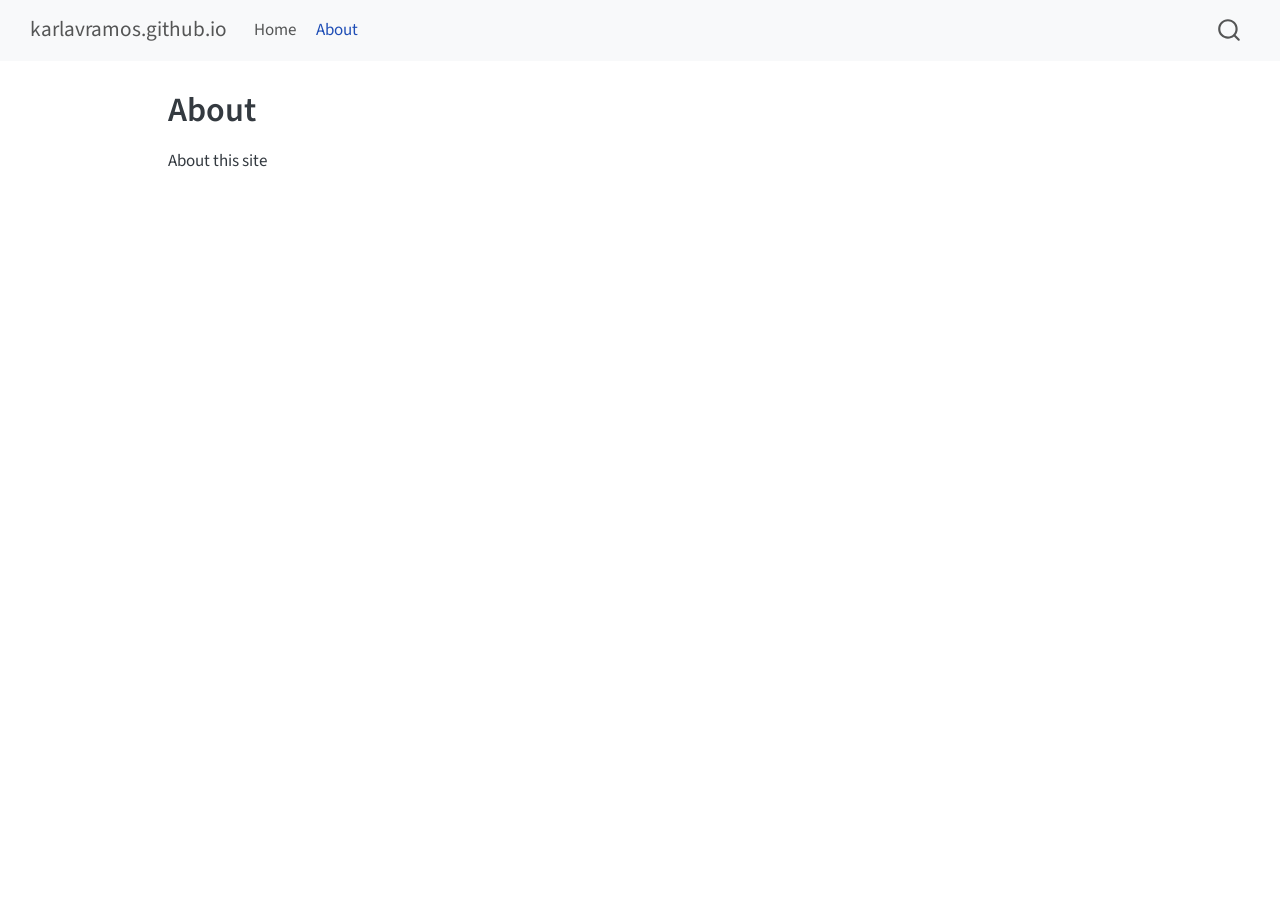
==== docs/about.html @ ef81c5fa "add initial website files" ====
<!DOCTYPE html>
<html xmlns="http://www.w3.org/1999/xhtml" lang="en" xml:lang="en"><head>

<meta charset="utf-8">
<meta name="generator" content="quarto-1.10.18">

<meta name="viewport" content="width=device-width, initial-scale=1.0, user-scalable=yes">


<title>About – karlavramos.github.io</title>
<style>
/* Default styles provided by pandoc.
** See https://pandoc.org/MANUAL.html#variables-for-html for config info.
*/
span.smallcaps{font-variant: small-caps;}
div.columns{display: flex; gap: 1.5em;}
div.column{flex: auto;}
@media screen {
div.columns{gap: min(4vw, 1.5em);}
div.column{overflow-x: auto;}
}
div.hanging-indent{margin-left: 1.5em; text-indent: -1.5em;}
ul.task-list{list-style: none;}
ul.task-list li input[type="checkbox"] {
  width: 0.8em;
  margin: 0 0.8em 0.2em -1em; /* quarto-specific, see https://github.com/quarto-dev/quarto-cli/issues/4556 */ 
  vertical-align: middle;
}
</style>


<script src="site_libs/quarto-nav/quarto-nav.js"></script>
<script src="site_libs/quarto-nav/headroom.min.js"></script>
<script src="site_libs/clipboard/clipboard.min.js"></script>
<script src="site_libs/quarto-search/autocomplete.umd.js"></script>
<script src="site_libs/quarto-search/fuse.min.js"></script>
<script src="site_libs/quarto-search/quarto-search.js"></script>
<meta name="quarto:offset" content="./">
<script src="site_libs/quarto-html/quarto.js" type="module"></script>
<script src="site_libs/quarto-html/tabsets/tabsets.js" type="module"></script>
<script src="site_libs/quarto-html/popper.min.js"></script>
<script src="site_libs/quarto-html/tippy.umd.min.js"></script>
<script src="site_libs/quarto-html/anchor.min.js"></script>
<link href="site_libs/quarto-html/tippy.css" rel="stylesheet">
<link href="site_libs/quarto-html/quarto-syntax-highlighting-64a204ab8560d761af7679ceaba22944.css" rel="stylesheet" id="quarto-text-highlighting-styles">
<script src="site_libs/bootstrap/bootstrap.min.js"></script>
<link href="site_libs/bootstrap/bootstrap-icons.css" rel="stylesheet">
<link href="site_libs/bootstrap/bootstrap-445b8638c3d06994fee0907d791121c4.min.css" rel="stylesheet" append-hash="true" id="quarto-bootstrap" data-mode="light">
<script id="quarto-search-options" type="application/json">{
  "location": "navbar",
  "copy-button": false,
  "collapse-after": 3,
  "panel-placement": "end",
  "type": "overlay",
  "limit": 50,
  "keyboard-shortcut": [
    "f",
    "/",
    "s"
  ],
  "show-item-context": false,
  "language": {
    "search-no-results-text": "No results",
    "search-matching-documents-text": "matching documents",
    "search-copy-link-title": "Copy link to search",
    "search-hide-matches-text": "Hide additional matches",
    "search-more-match-text": "more match in this document",
    "search-more-matches-text": "more matches in this document",
    "search-clear-button-title": "Clear",
    "search-text-placeholder": "",
    "search-detached-cancel-button-title": "Cancel",
    "search-submit-button-title": "Submit",
    "search-label": "Search"
  }
}</script>


<link rel="stylesheet" href="styles.css">
</head>

<body class="nav-fixed quarto-light">

<div id="quarto-search-results"></div>
  <header id="quarto-header" class="headroom fixed-top">
    <nav class="navbar navbar-expand-lg " data-bs-theme="dark">
      <div class="navbar-container container-fluid">
      <div class="navbar-brand-container mx-auto">
    <a class="navbar-brand" href="./index.html">
    <span class="navbar-title">karlavramos.github.io</span>
    </a>
  </div>
            <div id="quarto-search" class="" title="Search"></div>
          <button class="navbar-toggler" type="button" data-bs-toggle="collapse" data-bs-target="#navbarCollapse" aria-controls="navbarCollapse" role="menu" aria-expanded="false" aria-label="Toggle navigation" onclick="if (window.quartoToggleHeadroom) { window.quartoToggleHeadroom(); }">
  <span class="navbar-toggler-icon"></span>
</button>
          <div class="collapse navbar-collapse" id="navbarCollapse">
            <ul class="navbar-nav navbar-nav-scroll me-auto">
  <li class="nav-item">
    <a class="nav-link" href="./index.html"> 
<span class="menu-text">Home</span></a>
  </li>  
  <li class="nav-item">
    <a class="nav-link active" href="./about.html" aria-current="page"> 
<span class="menu-text">About</span></a>
  </li>  
</ul>
          </div> <!-- /navcollapse -->
            <div class="quarto-navbar-tools">
</div>
      </div> <!-- /container-fluid -->
    </nav>
</header>
<!-- content -->
<div id="quarto-content" class="quarto-container page-columns page-rows-contents page-layout-article page-navbar">
<!-- sidebar -->
<!-- margin-sidebar -->
    <div id="quarto-margin-sidebar" class="sidebar margin-sidebar zindex-bottom">
        
    </div>
<!-- main -->
<main class="content" id="quarto-document-content">

<header id="title-block-header" class="quarto-title-block default">
<div class="quarto-title">
<h1 class="title">About</h1>
</div>



<div class="quarto-title-meta">

    
  
    
  </div>
  


</header>


<p>About this site</p>



</main> <!-- /main -->
<script id="quarto-html-after-body" type="application/javascript">
  window.document.addEventListener("DOMContentLoaded", function (event) {
    const icon = "";
    const anchorJS = new window.AnchorJS();
    anchorJS.options = {
      placement: 'right',
      icon: icon
    };
    anchorJS.add('.anchored');
    const isCodeAnnotation = (el) => {
      for (const clz of el.classList) {
        if (clz.startsWith('code-annotation-')) {                     
          return true;
        }
      }
      return false;
    }
    const onCopySuccess = function(e) {
      // button target
      const button = e.trigger;
      // don't keep focus
      button.blur();
      // flash "checked"
      button.classList.add('code-copy-button-checked');
      var currentTitle = button.getAttribute("title");
      button.setAttribute("title", "Copied!");
      let tooltip;
      if (window.bootstrap) {
        button.setAttribute("data-bs-toggle", "tooltip");
        button.setAttribute("data-bs-placement", "left");
        button.setAttribute("data-bs-title", "Copied!");
        tooltip = new bootstrap.Tooltip(button, 
          { trigger: "manual", 
            customClass: "code-copy-button-tooltip",
            offset: [0, -8]});
        tooltip.show();    
      }
      setTimeout(function() {
        if (tooltip) {
          tooltip.hide();
          button.removeAttribute("data-bs-title");
          button.removeAttribute("data-bs-toggle");
          button.removeAttribute("data-bs-placement");
        }
        button.setAttribute("title", currentTitle);
        button.classList.remove('code-copy-button-checked');
      }, 1000);
      // clear code selection
      e.clearSelection();
    }
    const getTextToCopy = function(trigger) {
      const outerScaffold = trigger.parentElement.cloneNode(true);
      const codeEl = outerScaffold.querySelector('code');
      for (const childEl of codeEl.children) {
        if (isCodeAnnotation(childEl)) {
          childEl.remove();
        }
      }
      return codeEl.innerText;
    }
    const clipboard = new window.ClipboardJS('.code-copy-button:not([data-in-quarto-modal])', {
      text: getTextToCopy
    });
    clipboard.on('success', onCopySuccess);
    if (window.document.getElementById('quarto-embedded-source-code-modal')) {
      const clipboardModal = new window.ClipboardJS('.code-copy-button[data-in-quarto-modal]', {
        text: getTextToCopy,
        container: window.document.getElementById('quarto-embedded-source-code-modal')
      });
      clipboardModal.on('success', onCopySuccess);
    }
      var localhostRegex = new RegExp(/^(?:http|https):\/\/localhost\:?[0-9]*\//);
      var mailtoRegex = new RegExp(/^mailto:/);
        var filterRegex = new RegExp('/' + window.location.host + '/');
      var isInternal = (href) => {
          return filterRegex.test(href) || localhostRegex.test(href) || mailtoRegex.test(href);
      }
      // Inspect non-navigation links and adorn them if external
     var links = window.document.querySelectorAll('a[href]:not(.nav-link):not(.navbar-brand):not(.toc-action):not(.sidebar-link):not(.sidebar-item-toggle):not(.pagination-link):not(.no-external):not([aria-hidden]):not(.dropdown-item):not(.quarto-navigation-tool):not(.about-link)');
      for (var i=0; i<links.length; i++) {
        const link = links[i];
        if (!isInternal(link.href)) {
          // undo the damage that might have been done by quarto-nav.js in the case of
          // links that we want to consider external
          if (link.dataset.originalHref !== undefined) {
            link.href = link.dataset.originalHref;
          }
        }
      }
    function tippyHover(el, contentFn, onTriggerFn, onUntriggerFn) {
      const config = {
        allowHTML: true,
        maxWidth: 500,
        delay: 100,
        arrow: false,
        appendTo: function(el) {
            return el.parentElement;
        },
        interactive: true,
        interactiveBorder: 10,
        theme: 'quarto',
        placement: 'bottom-start',
      };
      if (contentFn) {
        config.content = contentFn;
      }
      if (onTriggerFn) {
        config.onTrigger = onTriggerFn;
      }
      if (onUntriggerFn) {
        config.onUntrigger = onUntriggerFn;
      }
      window.tippy(el, config); 
    }
    const noterefs = window.document.querySelectorAll('a[role="doc-noteref"]');
    for (var i=0; i<noterefs.length; i++) {
      const ref = noterefs[i];
      tippyHover(ref, function() {
        // use id or data attribute instead here
        let href = ref.getAttribute('data-footnote-href') || ref.getAttribute('href');
        try { href = new URL(href).hash; } catch {}
        const id = href.replace(/^#\/?/, "");
        const note = window.document.getElementById(id);
        if (note) {
          return note.innerHTML;
        } else {
          return "";
        }
      });
    }
    const xrefs = window.document.querySelectorAll('a.quarto-xref');
    const processXRef = (id, note) => {
      // Strip column container classes
      const stripColumnClz = (el) => {
        el.classList.remove("page-full", "page-columns");
        if (el.children) {
          for (const child of el.children) {
            stripColumnClz(child);
          }
        }
      }
      stripColumnClz(note)
      if (id === null || id.startsWith('sec-')) {
        // Special case sections, only their first couple elements
        const container = document.createElement("div");
        if (note.children && note.children.length > 2) {
          container.appendChild(note.children[0].cloneNode(true));
          for (let i = 1; i < note.children.length; i++) {
            const child = note.children[i];
            if (child.tagName === "P" && child.innerText === "") {
              continue;
            } else {
              container.appendChild(child.cloneNode(true));
              break;
            }
          }
          if (window.Quarto?.typesetMath) {
            window.Quarto.typesetMath(container);
          }
          return container.innerHTML
        } else {
          if (window.Quarto?.typesetMath) {
            window.Quarto.typesetMath(note);
          }
          return note.innerHTML;
        }
      } else {
        // Remove any anchor links if they are present
        const anchorLink = note.querySelector('a.anchorjs-link');
        if (anchorLink) {
          anchorLink.remove();
        }
        if (window.Quarto?.typesetMath) {
          window.Quarto.typesetMath(note);
        }
        if (note.classList.contains("callout")) {
          return note.outerHTML;
        } else {
          return note.innerHTML;
        }
      }
    }
    for (var i=0; i<xrefs.length; i++) {
      const xref = xrefs[i];
      tippyHover(xref, undefined, function(instance) {
        instance.disable();
        let url = xref.getAttribute('href');
        let hash = undefined; 
        if (url.startsWith('#')) {
          hash = url;
        } else {
          try { hash = new URL(url).hash; } catch {}
        }
        if (hash) {
          const id = hash.replace(/^#\/?/, "");
          const note = window.document.getElementById(id);
          if (note !== null) {
            try {
              const html = processXRef(id, note.cloneNode(true));
              instance.setContent(html);
            } finally {
              instance.enable();
              instance.show();
            }
          } else {
            // See if we can fetch this
            fetch(url.split('#')[0])
            .then(res => res.text())
            .then(html => {
              const parser = new DOMParser();
              const htmlDoc = parser.parseFromString(html, "text/html");
              const note = htmlDoc.getElementById(id);
              if (note !== null) {
                const html = processXRef(id, note);
                instance.setContent(html);
              } 
            }).finally(() => {
              instance.enable();
              instance.show();
            });
          }
        } else {
          // See if we can fetch a full url (with no hash to target)
          // This is a special case and we should probably do some content thinning / targeting
          fetch(url)
          .then(res => res.text())
          .then(html => {
            const parser = new DOMParser();
            const htmlDoc = parser.parseFromString(html, "text/html");
            const note = htmlDoc.querySelector('main.content');
            if (note !== null) {
              // This should only happen for chapter cross references
              // (since there is no id in the URL)
              // remove the first header
              if (note.children.length > 0 && note.children[0].tagName === "HEADER") {
                note.children[0].remove();
              }
              const html = processXRef(null, note);
              instance.setContent(html);
            } 
          }).finally(() => {
            instance.enable();
            instance.show();
          });
        }
      }, function(instance) {
      });
    }
        let selectedAnnoteEl;
        const selectorForAnnotation = ( cell, annotation) => {
          let cellAttr = 'data-code-cell="' + cell + '"';
          let lineAttr = 'data-code-annotation="' +  annotation + '"';
          const selector = 'span[' + cellAttr + '][' + lineAttr + ']';
          return selector;
        }
        const selectCodeLines = (annoteEl) => {
          const doc = window.document;
          const targetCell = annoteEl.getAttribute("data-target-cell");
          const targetAnnotation = annoteEl.getAttribute("data-target-annotation");
          const annoteSpan = window.document.querySelector(selectorForAnnotation(targetCell, targetAnnotation));
          const lines = annoteSpan.getAttribute("data-code-lines").split(",");
          const lineIds = lines.map((line) => {
            return targetCell + "-" + line;
          })
          let top = null;
          let height = null;
          let parent = null;
          if (lineIds.length > 0) {
              //compute the position of the single el (top and bottom and make a div)
              const el = window.document.getElementById(lineIds[0]);
              top = el.offsetTop;
              height = el.offsetHeight;
              parent = el.parentElement.parentElement;
            if (lineIds.length > 1) {
              const lastEl = window.document.getElementById(lineIds[lineIds.length - 1]);
              const bottom = lastEl.offsetTop + lastEl.offsetHeight;
              height = bottom - top;
            }
            if (top !== null && height !== null && parent !== null) {
              // cook up a div (if necessary) and position it 
              let div = window.document.getElementById("code-annotation-line-highlight");
              if (div === null) {
                div = window.document.createElement("div");
                div.setAttribute("id", "code-annotation-line-highlight");
                div.style.position = 'absolute';
                parent.appendChild(div);
              }
              div.style.top = top - 2 + "px";
              div.style.height = height + 4 + "px";
              div.style.left = 0;
              let gutterDiv = window.document.getElementById("code-annotation-line-highlight-gutter");
              if (gutterDiv === null) {
                gutterDiv = window.document.createElement("div");
                gutterDiv.setAttribute("id", "code-annotation-line-highlight-gutter");
                gutterDiv.style.position = 'absolute';
                const codeCell = window.document.getElementById(targetCell);
                const gutter = codeCell.querySelector('.code-annotation-gutter');
                gutter.appendChild(gutterDiv);
              }
              gutterDiv.style.top = top - 2 + "px";
              gutterDiv.style.height = height + 4 + "px";
            }
            selectedAnnoteEl = annoteEl;
          }
        };
        const unselectCodeLines = () => {
          const elementsIds = ["code-annotation-line-highlight", "code-annotation-line-highlight-gutter"];
          elementsIds.forEach((elId) => {
            const div = window.document.getElementById(elId);
            if (div) {
              div.remove();
            }
          });
          selectedAnnoteEl = undefined;
        };
          // Handle positioning of the toggle
      window.addEventListener(
        "resize",
        throttle(() => {
          elRect = undefined;
          if (selectedAnnoteEl) {
            selectCodeLines(selectedAnnoteEl);
          }
        }, 10)
      );
      function throttle(fn, ms) {
      let throttle = false;
      let timer;
        return (...args) => {
          if(!throttle) { // first call gets through
              fn.apply(this, args);
              throttle = true;
          } else { // all the others get throttled
              if(timer) clearTimeout(timer); // cancel #2
              timer = setTimeout(() => {
                fn.apply(this, args);
                timer = throttle = false;
              }, ms);
          }
        };
      }
        // Attach click handler to the DT
        const annoteDls = window.document.querySelectorAll('dt[data-target-cell]');
        for (const annoteDlNode of annoteDls) {
          annoteDlNode.addEventListener('click', (event) => {
            const clickedEl = event.target;
            if (clickedEl !== selectedAnnoteEl) {
              unselectCodeLines();
              const activeEl = window.document.querySelector('dt[data-target-cell].code-annotation-active');
              if (activeEl) {
                activeEl.classList.remove('code-annotation-active');
              }
              selectCodeLines(clickedEl);
              clickedEl.classList.add('code-annotation-active');
            } else {
              // Unselect the line
              unselectCodeLines();
              clickedEl.classList.remove('code-annotation-active');
            }
          });
        }
    const findCites = (el) => {
      const parentEl = el.parentElement;
      if (parentEl) {
        const cites = parentEl.dataset.cites;
        if (cites) {
          return {
            el,
            cites: cites.split(' ')
          };
        } else {
          return findCites(el.parentElement)
        }
      } else {
        return undefined;
      }
    };
    var bibliorefs = window.document.querySelectorAll('a[role="doc-biblioref"]');
    for (var i=0; i<bibliorefs.length; i++) {
      const ref = bibliorefs[i];
      const citeInfo = findCites(ref);
      if (citeInfo) {
        tippyHover(citeInfo.el, function() {
          var popup = window.document.createElement('div');
          citeInfo.cites.forEach(function(cite) {
            var citeDiv = window.document.createElement('div');
            citeDiv.classList.add('hanging-indent');
            citeDiv.classList.add('csl-entry');
            var biblioDiv = window.document.getElementById('ref-' + cite);
            if (biblioDiv) {
              citeDiv.innerHTML = biblioDiv.innerHTML;
            }
            popup.appendChild(citeDiv);
          });
          return popup.innerHTML;
        });
      }
    }
  });
  </script>
</div> <!-- /content -->




</body></html>
---- docs/site_libs/quarto-html/tippy.css ----
.tippy-box[data-animation=fade][data-state=hidden]{opacity:0}[data-tippy-root]{max-width:calc(100vw - 10px)}.tippy-box{position:relative;background-color:#333;color:#fff;border-radius:4px;font-size:14px;line-height:1.4;white-space:normal;outline:0;transition-property:transform,visibility,opacity}.tippy-box[data-placement^=top]>.tippy-arrow{bottom:0}.tippy-box[data-placement^=top]>.tippy-arrow:before{bottom:-7px;left:0;border-width:8px 8px 0;border-top-color:initial;transform-origin:center top}.tippy-box[data-placement^=bottom]>.tippy-arrow{top:0}.tippy-box[data-placement^=bottom]>.tippy-arrow:before{top:-7px;left:0;border-width:0 8px 8px;border-bottom-color:initial;transform-origin:center bottom}.tippy-box[data-placement^=left]>.tippy-arrow{right:0}.tippy-box[data-placement^=left]>.tippy-arrow:before{border-width:8px 0 8px 8px;border-left-color:initial;right:-7px;transform-origin:center left}.tippy-box[data-placement^=right]>.tippy-arrow{left:0}.tippy-box[data-placement^=right]>.tippy-arrow:before{left:-7px;border-width:8px 8px 8px 0;border-right-color:initial;transform-origin:center right}.tippy-box[data-inertia][data-state=visible]{transition-timing-function:cubic-bezier(.54,1.5,.38,1.11)}.tippy-arrow{width:16px;height:16px;color:#333}.tippy-arrow:before{content:"";position:absolute;border-color:transparent;border-style:solid}.tippy-content{position:relative;padding:5px 9px;z-index:1}
---- docs/site_libs/quarto-html/quarto-syntax-highlighting-64a204ab8560d761af7679ceaba22944.css ----
/* quarto syntax highlight colors */
:root {
  --quarto-hl-ot-color: #003B4F;
  --quarto-hl-at-color: #657422;
  --quarto-hl-ss-color: #20794D;
  --quarto-hl-an-color: #5E5E5E;
  --quarto-hl-fu-color: #4758AB;
  --quarto-hl-st-color: #20794D;
  --quarto-hl-cf-color: #003B4F;
  --quarto-hl-op-color: #5E5E5E;
  --quarto-hl-er-color: #AD0000;
  --quarto-hl-bn-color: #AD0000;
  --quarto-hl-al-color: #AD0000;
  --quarto-hl-va-color: #111111;
  --quarto-hl-bu-color: inherit;
  --quarto-hl-ex-color: inherit;
  --quarto-hl-pp-color: #AD0000;
  --quarto-hl-in-color: #5E5E5E;
  --quarto-hl-vs-color: #20794D;
  --quarto-hl-wa-color: #5E5E5E;
  --quarto-hl-do-color: #5E5E5E;
  --quarto-hl-im-color: #00769E;
  --quarto-hl-ch-color: #20794D;
  --quarto-hl-dt-color: #AD0000;
  --quarto-hl-fl-color: #AD0000;
  --quarto-hl-co-color: #5E5E5E;
  --quarto-hl-cv-color: #5E5E5E;
  --quarto-hl-cn-color: #8f5902;
  --quarto-hl-sc-color: #5E5E5E;
  --quarto-hl-dv-color: #AD0000;
  --quarto-hl-kw-color: #003B4F;
}

/* other quarto variables */
:root {
  --quarto-font-monospace: SFMono-Regular, Menlo, Monaco, Consolas, "Liberation Mono", "Courier New", monospace;
}

/* syntax highlight based on Pandoc's rules */
pre > code.sourceCode > span {
  color: #003B4F;
}

code.sourceCode > span {
  color: #003B4F;
}

div.sourceCode,
div.sourceCode pre.sourceCode {
  color: #003B4F;
}

/* Normal */
code span {
  color: #003B4F;
}

/* Alert */
code span.al {
  color: #AD0000;
  font-style: inherit;
}

/* Annotation */
code span.an {
  color: #5E5E5E;
  font-style: inherit;
}

/* Attribute */
code span.at {
  color: #657422;
  font-style: inherit;
}

/* BaseN */
code span.bn {
  color: #AD0000;
  font-style: inherit;
}

/* BuiltIn */
code span.bu {
  font-style: inherit;
}

/* ControlFlow */
code span.cf {
  color: #003B4F;
  font-weight: bold;
  font-style: inherit;
}

/* Char */
code span.ch {
  color: #20794D;
  font-style: inherit;
}

/* Constant */
code span.cn {
  color: #8f5902;
  font-style: inherit;
}

/* Comment */
code span.co {
  color: #5E5E5E;
  font-style: inherit;
}

/* CommentVar */
code span.cv {
  color: #5E5E5E;
  font-style: italic;
}

/* Documentation */
code span.do {
  color: #5E5E5E;
  font-style: italic;
}

/* DataType */
code span.dt {
  color: #AD0000;
  font-style: inherit;
}

/* DecVal */
code span.dv {
  color: #AD0000;
  font-style: inherit;
}

/* Error */
code span.er {
  color: #AD0000;
  font-style: inherit;
}

/* Extension */
code span.ex {
  font-style: inherit;
}

/* Float */
code span.fl {
  color: #AD0000;
  font-style: inherit;
}

/* Function */
code span.fu {
  color: #4758AB;
  font-style: inherit;
}

/* Import */
code span.im {
  color: #00769E;
  font-style: inherit;
}

/* Information */
code span.in {
  color: #5E5E5E;
  font-style: inherit;
}

/* Keyword */
code span.kw {
  color: #003B4F;
  font-weight: bold;
  font-style: inherit;
}

/* Operator */
code span.op {
  color: #5E5E5E;
  font-style: inherit;
}

/* Other */
code span.ot {
  color: #003B4F;
  font-style: inherit;
}

/* Preprocessor */
code span.pp {
  color: #AD0000;
  font-style: inherit;
}

/* SpecialChar */
code span.sc {
  color: #5E5E5E;
  font-style: inherit;
}

/* SpecialString */
code span.ss {
  color: #20794D;
  font-style: inherit;
}

/* String */
code span.st {
  color: #20794D;
  font-style: inherit;
}

/* Variable */
code span.va {
  color: #111111;
  font-style: inherit;
}

/* VerbatimString */
code span.vs {
  color: #20794D;
  font-style: inherit;
}

/* Warning */
code span.wa {
  color: #5E5E5E;
  font-style: italic;
}

.prevent-inlining {
  content: "</";
}

/*# sourceMappingURL=9d8d5bb603a83b8298b89080a598c93b.css.map */
---- docs/styles.css ----
/* css styles */
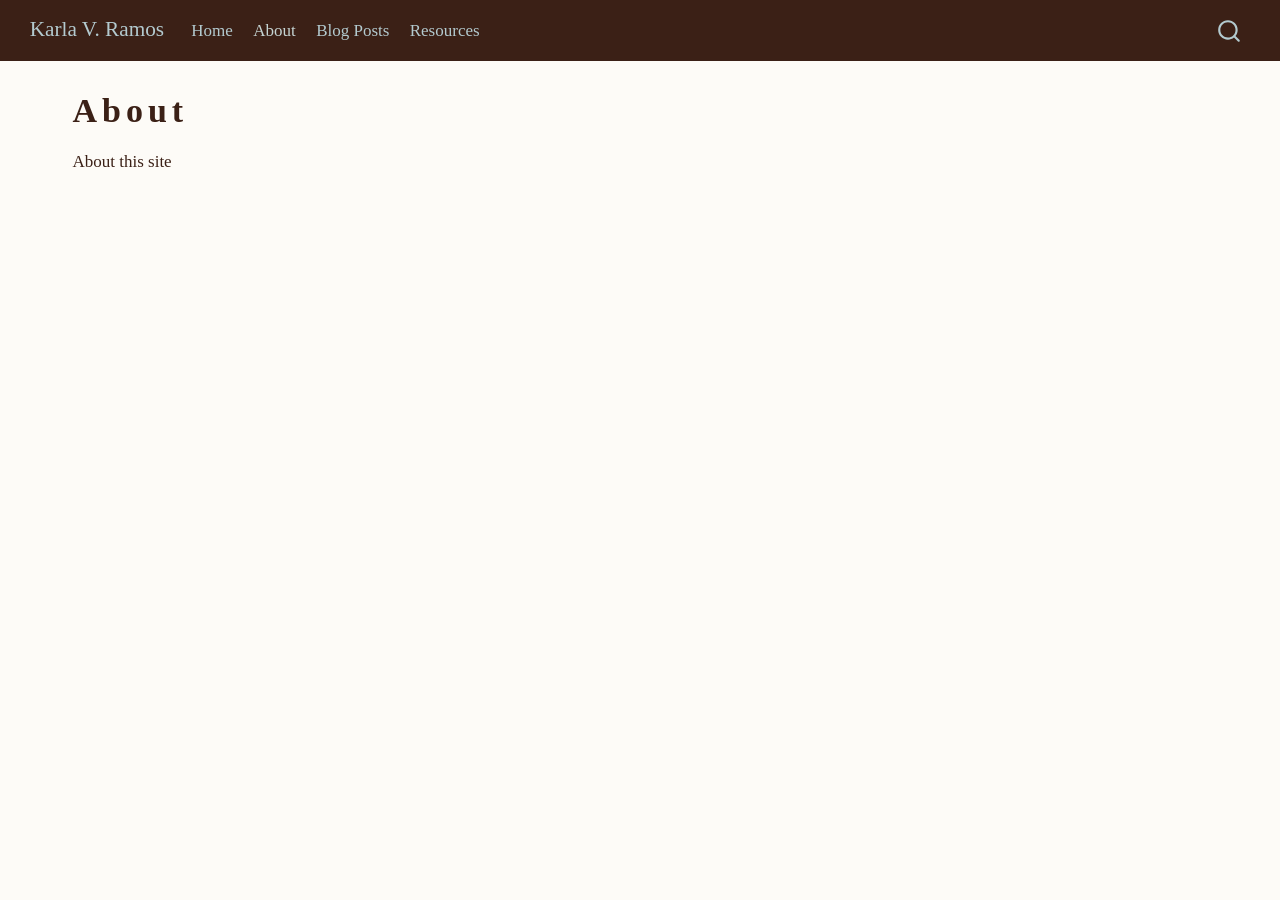
==== commit 1c3abaf2: "Blog post workshop" ====
--- a/docs/about.html
+++ b/docs/about.html
@@ -2,12 +2,12 @@
 <html xmlns="http://www.w3.org/1999/xhtml" lang="en" xml:lang="en"><head>
 
 <meta charset="utf-8">
-<meta name="generator" content="quarto-1.10.18">
+<meta name="generator" content="quarto-1.10.19">
 
 <meta name="viewport" content="width=device-width, initial-scale=1.0, user-scalable=yes">
 
 
-<title>About – karlavramos.github.io</title>
+<title>About – Karla V. Ramos</title>
 <style>
 /* Default styles provided by pandoc.
 ** See https://pandoc.org/MANUAL.html#variables-for-html for config info.
@@ -42,10 +42,10 @@
 <script src="site_libs/quarto-html/tippy.umd.min.js"></script>
 <script src="site_libs/quarto-html/anchor.min.js"></script>
 <link href="site_libs/quarto-html/tippy.css" rel="stylesheet">
-<link href="site_libs/quarto-html/quarto-syntax-highlighting-64a204ab8560d761af7679ceaba22944.css" rel="stylesheet" id="quarto-text-highlighting-styles">
+<link href="site_libs/quarto-html/quarto-syntax-highlighting-bf27225e3a48a9273f3daa8f8e829971.css" rel="stylesheet" id="quarto-text-highlighting-styles">
 <script src="site_libs/bootstrap/bootstrap.min.js"></script>
 <link href="site_libs/bootstrap/bootstrap-icons.css" rel="stylesheet">
-<link href="site_libs/bootstrap/bootstrap-445b8638c3d06994fee0907d791121c4.min.css" rel="stylesheet" append-hash="true" id="quarto-bootstrap" data-mode="light">
+<link href="site_libs/bootstrap/bootstrap-197ed1882bb54d472ac7c4763a12b4fc.min.css" rel="stylesheet" append-hash="true" id="quarto-bootstrap" data-mode="light">
 <script id="quarto-search-options" type="application/json">{
   "location": "navbar",
   "copy-button": false,
@@ -75,7 +75,6 @@
 }</script>
 
 
-<link rel="stylesheet" href="styles.css">
 </head>
 
 <body class="nav-fixed quarto-light">
@@ -86,7 +85,7 @@
       <div class="navbar-container container-fluid">
       <div class="navbar-brand-container mx-auto">
     <a class="navbar-brand" href="./index.html">
-    <span class="navbar-title">karlavramos.github.io</span>
+    <span class="navbar-title">Karla V. Ramos</span>
     </a>
   </div>
             <div id="quarto-search" class="" title="Search"></div>
@@ -103,6 +102,14 @@
     <a class="nav-link active" href="./about.html" aria-current="page"> 
 <span class="menu-text">About</span></a>
   </li>  
+  <li class="nav-item">
+    <a class="nav-link" href="./posts.html"> 
+<span class="menu-text">Blog Posts</span></a>
+  </li>  
+  <li class="nav-item">
+    <a class="nav-link" href="./resources.html"> 
+<span class="menu-text">Resources</span></a>
+  </li>  
 </ul>
           </div> <!-- /navcollapse -->
             <div class="quarto-navbar-tools">
@@ -111,14 +118,14 @@
     </nav>
 </header>
 <!-- content -->
-<div id="quarto-content" class="quarto-container page-columns page-rows-contents page-layout-article page-navbar">
+<div id="quarto-content" class="quarto-container page-columns page-rows-contents page-layout-full page-navbar">
 <!-- sidebar -->
 <!-- margin-sidebar -->
     <div id="quarto-margin-sidebar" class="sidebar margin-sidebar zindex-bottom">
         
     </div>
 <!-- main -->
-<main class="content" id="quarto-document-content">
+<main class="content column-page" id="quarto-document-content">
 
 <header id="title-block-header" class="quarto-title-block default">
 <div class="quarto-title">
@@ -127,7 +134,7 @@
 
 
 
-<div class="quarto-title-meta">
+<div class="quarto-title-meta column-page">
 
     
   
--- a/docs/site_libs/quarto-html/quarto-syntax-highlighting-bf27225e3a48a9273f3daa8f8e829971.css
+++ b/docs/site_libs/quarto-html/quarto-syntax-highlighting-bf27225e3a48a9273f3daa8f8e829971.css
@@ -0,0 +1,236 @@
+/* quarto syntax highlight colors */
+:root {
+  --quarto-hl-ot-color: #003B4F;
+  --quarto-hl-at-color: #657422;
+  --quarto-hl-ss-color: #20794D;
+  --quarto-hl-an-color: #5E5E5E;
+  --quarto-hl-fu-color: #4758AB;
+  --quarto-hl-st-color: #20794D;
+  --quarto-hl-cf-color: #003B4F;
+  --quarto-hl-op-color: #5E5E5E;
+  --quarto-hl-er-color: #AD0000;
+  --quarto-hl-bn-color: #AD0000;
+  --quarto-hl-al-color: #AD0000;
+  --quarto-hl-va-color: #111111;
+  --quarto-hl-bu-color: inherit;
+  --quarto-hl-ex-color: inherit;
+  --quarto-hl-pp-color: #AD0000;
+  --quarto-hl-in-color: #5E5E5E;
+  --quarto-hl-vs-color: #20794D;
+  --quarto-hl-wa-color: #5E5E5E;
+  --quarto-hl-do-color: #5E5E5E;
+  --quarto-hl-im-color: #00769E;
+  --quarto-hl-ch-color: #20794D;
+  --quarto-hl-dt-color: #AD0000;
+  --quarto-hl-fl-color: #AD0000;
+  --quarto-hl-co-color: #5E5E5E;
+  --quarto-hl-cv-color: #5E5E5E;
+  --quarto-hl-cn-color: #8f5902;
+  --quarto-hl-sc-color: #5E5E5E;
+  --quarto-hl-dv-color: #AD0000;
+  --quarto-hl-kw-color: #003B4F;
+}
+
+/* other quarto variables */
+:root {
+  --quarto-font-monospace: SFMono-Regular, Menlo, Monaco, Consolas, "Liberation Mono", "Courier New", monospace;
+}
+
+/* syntax highlight based on Pandoc's rules */
+pre > code.sourceCode > span {
+  color: #003B4F;
+}
+
+code.sourceCode > span {
+  color: #003B4F;
+}
+
+div.sourceCode,
+div.sourceCode pre.sourceCode {
+  color: #003B4F;
+}
+
+/* Normal */
+code span {
+  color: #003B4F;
+}
+
+/* Alert */
+code span.al {
+  color: #AD0000;
+  font-style: inherit;
+}
+
+/* Annotation */
+code span.an {
+  color: #5E5E5E;
+  font-style: inherit;
+}
+
+/* Attribute */
+code span.at {
+  color: #657422;
+  font-style: inherit;
+}
+
+/* BaseN */
+code span.bn {
+  color: #AD0000;
+  font-style: inherit;
+}
+
+/* BuiltIn */
+code span.bu {
+  font-style: inherit;
+}
+
+/* ControlFlow */
+code span.cf {
+  color: #003B4F;
+  font-weight: bold;
+  font-style: inherit;
+}
+
+/* Char */
+code span.ch {
+  color: #20794D;
+  font-style: inherit;
+}
+
+/* Constant */
+code span.cn {
+  color: #8f5902;
+  font-style: inherit;
+}
+
+/* Comment */
+code span.co {
+  color: #5E5E5E;
+  font-style: inherit;
+}
+
+/* CommentVar */
+code span.cv {
+  color: #5E5E5E;
+  font-style: italic;
+}
+
+/* Documentation */
+code span.do {
+  color: #5E5E5E;
+  font-style: italic;
+}
+
+/* DataType */
+code span.dt {
+  color: #AD0000;
+  font-style: inherit;
+}
+
+/* DecVal */
+code span.dv {
+  color: #AD0000;
+  font-style: inherit;
+}
+
+/* Error */
+code span.er {
+  color: #AD0000;
+  font-style: inherit;
+}
+
+/* Extension */
+code span.ex {
+  font-style: inherit;
+}
+
+/* Float */
+code span.fl {
+  color: #AD0000;
+  font-style: inherit;
+}
+
+/* Function */
+code span.fu {
+  color: #4758AB;
+  font-style: inherit;
+}
+
+/* Import */
+code span.im {
+  color: #00769E;
+  font-style: inherit;
+}
+
+/* Information */
+code span.in {
+  color: #5E5E5E;
+  font-style: inherit;
+}
+
+/* Keyword */
+code span.kw {
+  color: #003B4F;
+  font-weight: bold;
+  font-style: inherit;
+}
+
+/* Operator */
+code span.op {
+  color: #5E5E5E;
+  font-style: inherit;
+}
+
+/* Other */
+code span.ot {
+  color: #003B4F;
+  font-style: inherit;
+}
+
+/* Preprocessor */
+code span.pp {
+  color: #AD0000;
+  font-style: inherit;
+}
+
+/* SpecialChar */
+code span.sc {
+  color: #5E5E5E;
+  font-style: inherit;
+}
+
+/* SpecialString */
+code span.ss {
+  color: #20794D;
+  font-style: inherit;
+}
+
+/* String */
+code span.st {
+  color: #20794D;
+  font-style: inherit;
+}
+
+/* Variable */
+code span.va {
+  color: #111111;
+  font-style: inherit;
+}
+
+/* VerbatimString */
+code span.vs {
+  color: #20794D;
+  font-style: inherit;
+}
+
+/* Warning */
+code span.wa {
+  color: #5E5E5E;
+  font-style: italic;
+}
+
+.prevent-inlining {
+  content: "</";
+}
+
+/*# sourceMappingURL=8be38f48d34c45af72792cbd699585e7.css.map */
